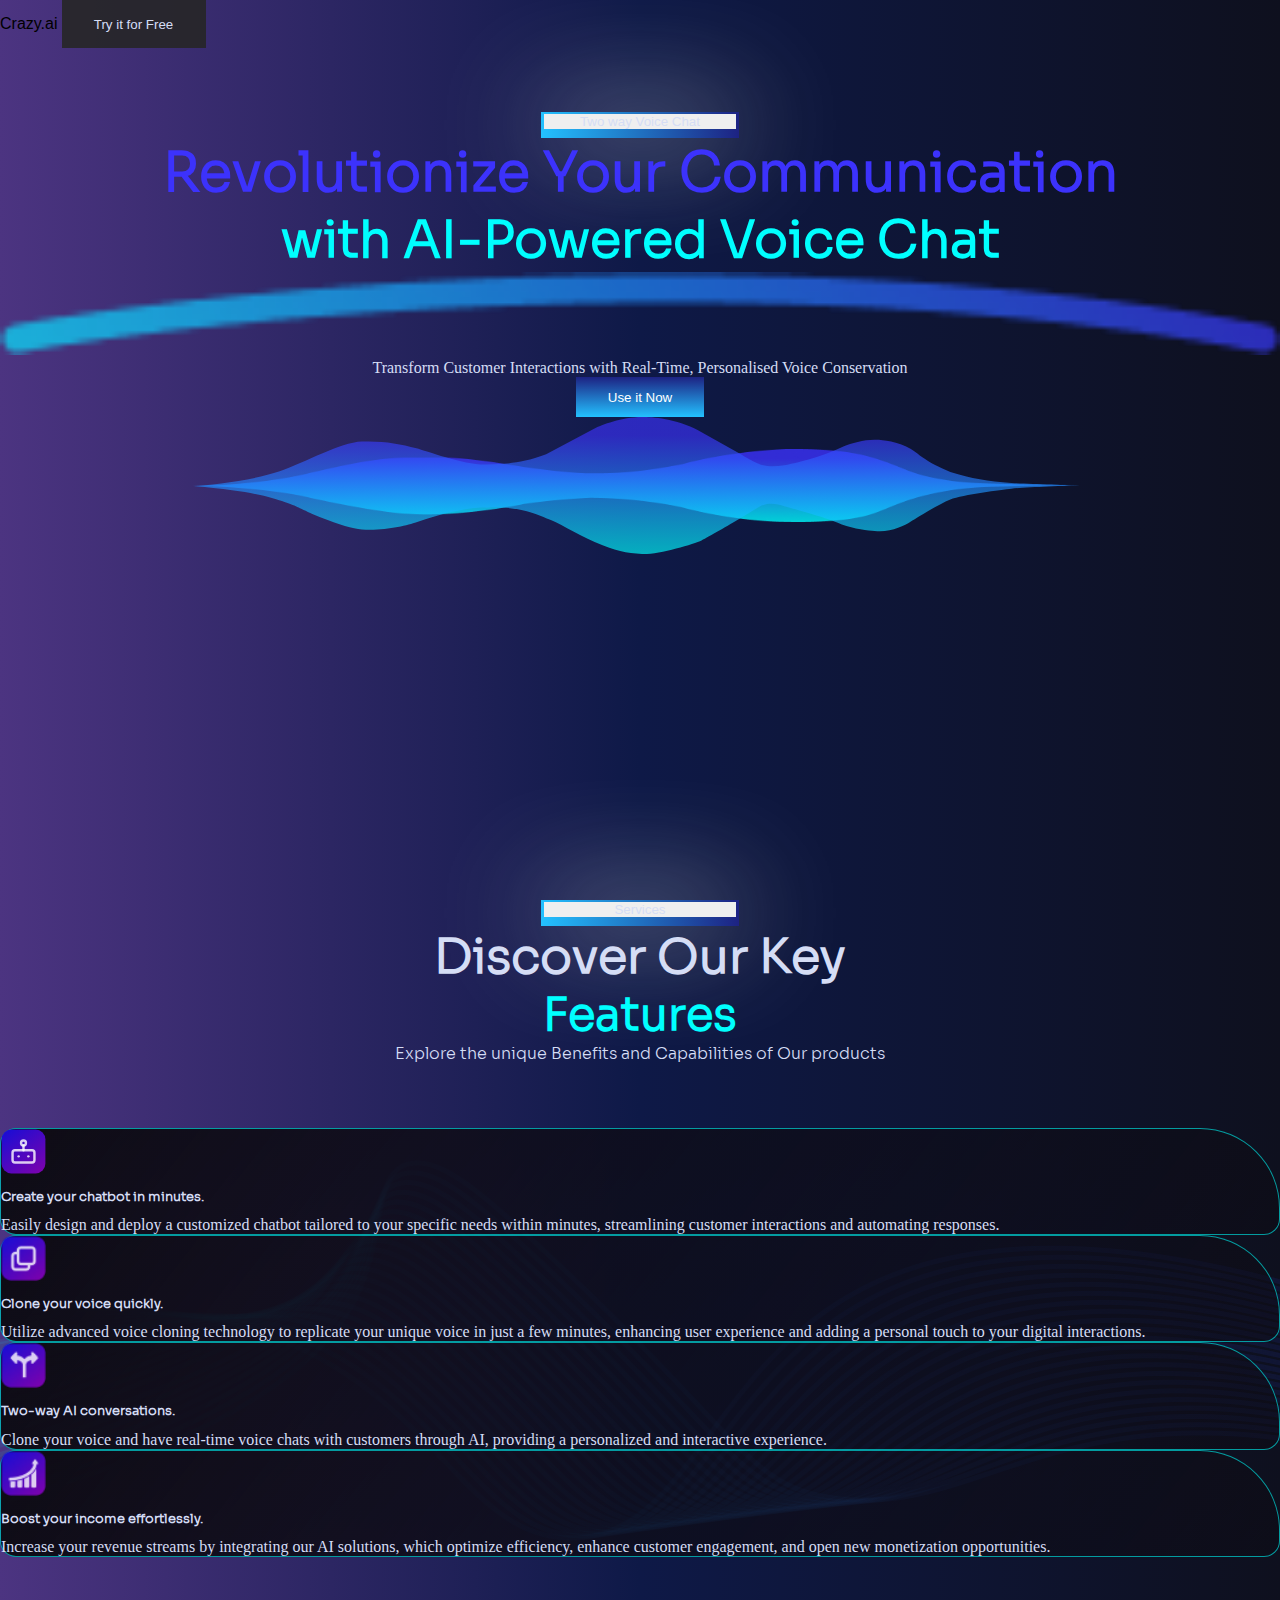
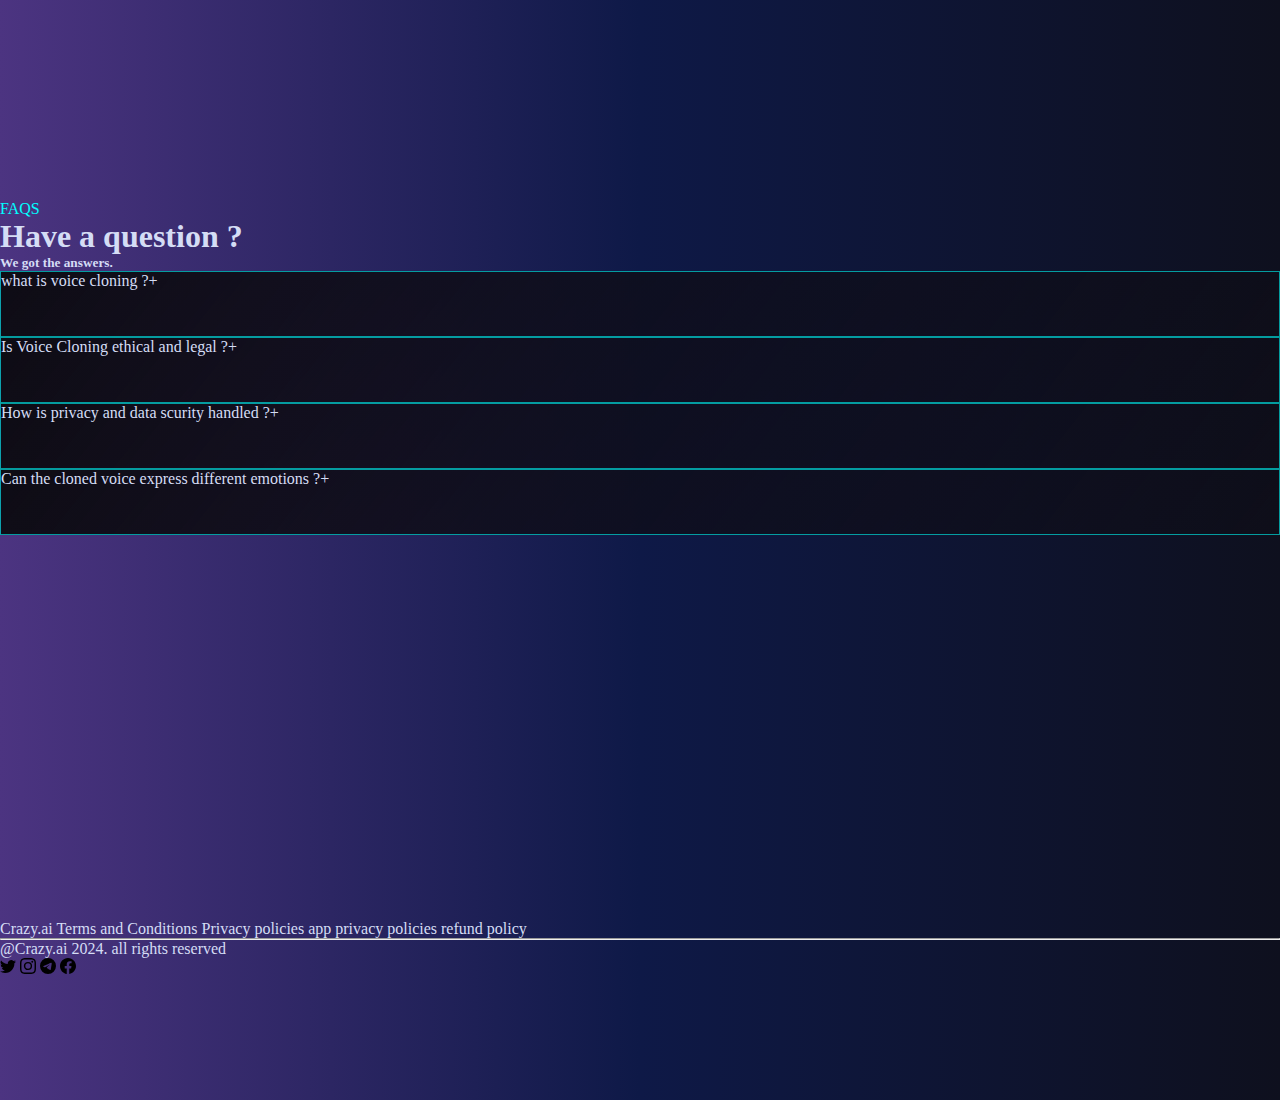
==== index.html @ ffe4294f "Crazy.ai" ====
<!DOCTYPE html>
<html lang="en">
<head>
    <meta charset="UTF-8">
    <meta http-equiv="X-UA-Compatible" content="IE=edge">
    <meta name="viewport" content="width=device-width, initial-scale=1.0">
    <title>CRAZY.ai</title>
    <link href="https://cdn.jsdelivr.net/npm/bootstrap@5.0.2/dist/css/bootstrap.min.css" rel="stylesheet" integrity="sha384-EVSTQN3/azprG1Anm3QDgpJLIm9Nao0Yz1ztcQTwFspd3yD65VohhpuuCOmLASjC" crossorigin="anonymous">
    <script src="https://cdn.jsdelivr.net/npm/bootstrap@5.0.2/dist/js/bootstrap.bundle.min.js" integrity="sha384-MrcW6ZMFYlzcLA8Nl+NtUVF0sA7MsXsP1UyJoMp4YLEuNSfAP+JcXn/tWtIaxVXM" crossorigin="anonymous"></script>
    <link rel ="stylesheet" href="style.css"/>
</head>
<body>
    <div id="main">
        <img id="back" src="bg.png" class="img-fluid"/>
        <div id="home" class="container-fluid">
            <div id="navbar" class="d-flex container justify-content-between">
                <span id="logo" class="fs-5 text-light me-5 mt-4">Crazy.ai</span>
                <button id="nav-button" class="rounded-pill ms-5 mt-3">Try it for Free</button>
            </div>
            <div class="w-100 spacer"></div>
            <div id="hero" class="d-flex justify-content-center mb-5">
                <div id="content">
                    <center>
                        <div id="btn-wrapper" class="rounded-pill mb-5 d-flex align-items-center justify-content-center ">
                            <button id="firstBtn" class="rounded-pill bg-dark text-fluid">Two way Voice Chat</button>
                        </div>
                    </center>
                    <h1 id="head1" class="text-fluid">Revolutionize Your Communication</h1>
                    <h1 id="head2" class="text-fluid">with AI-Powered Voice Chat</h1>
                    <div class="row">
                        <div class="col-lg-3"></div>
                        <div class="col-lg-4"></div>
                        <div class="col-lg-3">
                            <img src="Vector 2.png" class="img-fluid ms-3"/>
                        </div>
                        <div class="col-lg-2"></div>
                    </div>
                    <p id="head3" class="fs-5 text-fluid">Transform Customer Interactions with Real-Time, Personalised Voice Conservation</p>
                    <button id="secBtn" class="rounded-3 text-fluid">Use it Now</button>
                </div>
            </div>
            <div id="img-wrapper">
                <img src="Vector 7.svg" class="img-fluid" />
            </div>
        </div>
        <div id="services" class="container align-items-center img-fluid">
            <center>
                <div id="btn-wrapper" class="rounded-pill mb-3 d-flex align-items-center justify-content-center ">
                    <button id="firstBtn" class="rounded-pill bg-dark text-fluid">Services</button>
                </div>
            </center>
            <h1 id="service-head">Discover Our Key</h1>
            <h1 id="service-sub-head">Features</h1>
            <p id="service-desc" class="mb-5">Explore the unique Benefits and Capabilities of Our products</p>
            <div class="w-100 spacer"></div>
            <div class="row row-cols-1 row-cols-md-2 g-4 ms-2">
                <div class="col-lg-3">
                    <div class="card">
                        <img src="04.svg" class="card-img-top ms-2 mt-2" alt="...">
                        <div class="card-body">
                            <h5 class="card-title fs-4 text-fluid">Create your chatbot in minutes.</h5>
                            <p class="card-text text-fluid">Easily design and deploy a customized chatbot tailored to your specific needs within minutes, streamlining customer interactions and automating responses.</p>
                        </div>
                    </div>
                </div>
                <div class="col-lg-3">
                    <div class="card">
                        <img src="01.png" class="card-img-top ms-2 mt-2" alt="...">
                        <div class="card-body">
                            <h5 class="card-title fs-4 text-fluid">Clone your voice quickly.</h5>
                             <p class="card-text text-fluid">Utilize advanced voice cloning technology to replicate your unique voice in just a few minutes, enhancing user experience and adding a personal touch to your digital interactions.</p>
                        </div>
                    </div>
                </div>
                <div class="col-lg-3">
                    <div class="card">
                        <img src="02.png" class="card-img-top ms-2 mt-2" alt="...">
                        <div class="card-body">
                            <h5 class="card-title fs-4 text-fluid">Two-way AI conversations.</h5>
                            <p class="card-text text-fluid">Clone your voice and have real-time voice chats with customers through AI, providing a personalized and interactive experience.</p>
                        </div>
                    </div>
                </div>
                <div class="col-lg-3">
                    <div class="card">
                        <img src="03.png" class="card-img-top ms-2 mt-2" alt="...">
                        <div class="card-body">
                            <h5 class="card-title fs-4 text-fluid">Boost your income effortlessly.</h5>
                            <p class="card-text text-fluid">Increase your revenue streams by integrating our AI solutions, which optimize efficiency, enhance customer engagement, and open new monetization opportunities.</p>
                        </div>
                    </div>
                </div>
            </div>
        </div>
        <div id="questions" class="container">
            <p id="faqs">FAQS</p>
            <h1>Have a question ?</h1>
            <h5>We got the answers.</h5>
            <div id="boxes " class="mt-5">
                <div class="row ">
                    <div class="col-lg-5 d-flex justify-content-between rowContents align-items-center mt-5"><span>what is voice cloning ?</span><span>+</span></div>
                    <div class="col-lg-2 mt-5"></div>
                    <div class="col-lg-5 d-flex justify-content-between rowContents align-items-center mt-5"><span>Is Voice Cloning ethical and legal ?</span><span>+</span></div>
                </div>
                <div class="row">
                    <div class="col-lg-5 d-flex justify-content-between rowContents align-items-center mt-5"><span>How is privacy and data scurity handled ?</span><span>+</span></div>
                    <div class="col-lg-2 mt-5"></div>
                    <div class="col-lg-5 d-flex justify-content-between rowContents align-items-center mt-5"><span>Can the cloned voice express different emotions ?</span><span>+</span></div>
                </div>
            </div>
        </div>
        <div id="footer" class="container">
            <div id="upper-part" class="d-flex justify-content-between">
                <a href="index.html" class="text-fluid TOC">Crazy.ai</a>
                <a href="Terms and Conditions/TAC.html" class="text-fluid TOC">Terms and Conditions</a>
                <a href="Terms and Conditions/PrivacyPolicy.html" class="text-fluid TOC">Privacy policies</a>
                <a href="Terms and Conditions/AppPrivacyPolicy.html" class="text-fluid TOC">app privacy policies</a>
                <a href="Terms and Conditions/RefundPolicy.html" class="text-fluid TOC">refund policy</a>
            </div>
            <hr class="text-light"/>
            <div id="lower-part" class="d-flex justify-content-between">
                <p>@Crazy.ai 2024. all rights reserved</p>
                <div class="w-25 d-flex justify-content-evenly">
                    <a class="text-light">
                        <svg xmlns="http://www.w3.org/2000/svg" width="16" height="16" fill="currentColor" class="bi bi-twitter" viewBox="0 0 16 16">
                            <path d="M5.026 15c6.038 0 9.341-5.003 9.341-9.334q.002-.211-.006-.422A6.7 6.7 0 0 0 16 3.542a6.7 6.7 0 0 1-1.889.518 3.3 3.3 0 0 0 1.447-1.817 6.5 6.5 0 0 1-2.087.793A3.286 3.286 0 0 0 7.875 6.03a9.32 9.32 0 0 1-6.767-3.429 3.29 3.29 0 0 0 1.018 4.382A3.3 3.3 0 0 1 .64 6.575v.045a3.29 3.29 0 0 0 2.632 3.218 3.2 3.2 0 0 1-.865.115 3 3 0 0 1-.614-.057 3.28 3.28 0 0 0 3.067 2.277A6.6 6.6 0 0 1 .78 13.58a6 6 0 0 1-.78-.045A9.34 9.34 0 0 0 5.026 15"/>
                        </svg>
                    </a>
                    <a class="text-light">
                        <svg xmlns="http://www.w3.org/2000/svg" width="16" height="16" fill="currentColor" class="bi bi-instagram" viewBox="0 0 16 16">
                            <path d="M8 0C5.829 0 5.556.01 4.703.048 3.85.088 3.269.222 2.76.42a3.9 3.9 0 0 0-1.417.923A3.9 3.9 0 0 0 .42 2.76C.222 3.268.087 3.85.048 4.7.01 5.555 0 5.827 0 8.001c0 2.172.01 2.444.048 3.297.04.852.174 1.433.372 1.942.205.526.478.972.923 1.417.444.445.89.719 1.416.923.51.198 1.09.333 1.942.372C5.555 15.99 5.827 16 8 16s2.444-.01 3.298-.048c.851-.04 1.434-.174 1.943-.372a3.9 3.9 0 0 0 1.416-.923c.445-.445.718-.891.923-1.417.197-.509.332-1.09.372-1.942C15.99 10.445 16 10.173 16 8s-.01-2.445-.048-3.299c-.04-.851-.175-1.433-.372-1.941a3.9 3.9 0 0 0-.923-1.417A3.9 3.9 0 0 0 13.24.42c-.51-.198-1.092-.333-1.943-.372C10.443.01 10.172 0 7.998 0zm-.717 1.442h.718c2.136 0 2.389.007 3.232.046.78.035 1.204.166 1.486.275.373.145.64.319.92.599s.453.546.598.92c.11.281.24.705.275 1.485.039.843.047 1.096.047 3.231s-.008 2.389-.047 3.232c-.035.78-.166 1.203-.275 1.485a2.5 2.5 0 0 1-.599.919c-.28.28-.546.453-.92.598-.28.11-.704.24-1.485.276-.843.038-1.096.047-3.232.047s-2.39-.009-3.233-.047c-.78-.036-1.203-.166-1.485-.276a2.5 2.5 0 0 1-.92-.598 2.5 2.5 0 0 1-.6-.92c-.109-.281-.24-.705-.275-1.485-.038-.843-.046-1.096-.046-3.233s.008-2.388.046-3.231c.036-.78.166-1.204.276-1.486.145-.373.319-.64.599-.92s.546-.453.92-.598c.282-.11.705-.24 1.485-.276.738-.034 1.024-.044 2.515-.045zm4.988 1.328a.96.96 0 1 0 0 1.92.96.96 0 0 0 0-1.92m-4.27 1.122a4.109 4.109 0 1 0 0 8.217 4.109 4.109 0 0 0 0-8.217m0 1.441a2.667 2.667 0 1 1 0 5.334 2.667 2.667 0 0 1 0-5.334"/>
                        </svg>
                    </a>
                    <a class="text-light">
                        <svg xmlns="http://www.w3.org/2000/svg" width="16" height="16" fill="currentColor" class="bi bi-telegram" viewBox="0 0 16 16">
                            <path d="M16 8A8 8 0 1 1 0 8a8 8 0 0 1 16 0M8.287 5.906q-1.168.486-4.666 2.01-.567.225-.595.442c-.03.243.275.339.69.47l.175.055c.408.133.958.288 1.243.294q.39.01.868-.32 3.269-2.206 3.374-2.23c.05-.012.12-.026.166.016s.042.12.037.141c-.03.129-1.227 1.241-1.846 1.817-.193.18-.33.307-.358.336a8 8 0 0 1-.188.186c-.38.366-.664.64.015 1.088.327.216.589.393.85.571.284.194.568.387.936.629q.14.092.27.187c.331.236.63.448.997.414.214-.02.435-.22.547-.82.265-1.417.786-4.486.906-5.751a1.4 1.4 0 0 0-.013-.315.34.34 0 0 0-.114-.217.53.53 0 0 0-.31-.093c-.3.005-.763.166-2.984 1.09"/>
                        </svg>
                    </a>
                    <a class="text-light">
                        <svg xmlns="http://www.w3.org/2000/svg" width="16" height="16" fill="currentColor" class="bi bi-facebook" viewBox="0 0 16 16">
                            <path d="M16 8.049c0-4.446-3.582-8.05-8-8.05C3.58 0-.002 3.603-.002 8.05c0 4.017 2.926 7.347 6.75 7.951v-5.625h-2.03V8.05H6.75V6.275c0-2.017 1.195-3.131 3.022-3.131.876 0 1.791.157 1.791.157v1.98h-1.009c-.993 0-1.303.621-1.303 1.258v1.51h2.218l-.354 2.326H9.25V16c3.824-.604 6.75-3.934 6.75-7.951"/>
                        </svg>
                    </a>
                </div>
            </div>
        </div>
    </div>
    <!-- <script src="script.js"></script> -->
</body>
</html>
---- style.css ----
/* home (landing page) */

@font-face {
    font-family: sora;
    src: url(Sora-Light.ttf);
  }  

*{
    margin: 0;
    padding: 0;
}

#main{
    min-width: 100%;
    box-sizing: border-box;
    background: linear-gradient(to right,#4C3481,#0E1947,#0E101E);
}

#back{
    height: 100%;
    width: 100%;
    position:fixed;
    z-index:-1000;
}

#home{
    height: 100vh;
}

#logo{
    font-family:arial;
}

.spacer{
    height:4rem;
}

#nav-button{
    color:#D5DDF5;
    background: #262626E5;
    height: 3rem;
    width: 9rem;
    border:none;
}

#btn-wrapper{
    width: 12.4rem;
    height: 1.6rem;
    background: linear-gradient(to right,#23c1ff,#1d2283);
    box-shadow: .1px .1px 110px lightgrey;
}

#firstBtn{
    width: 12rem;
    border:none;
    color:#D5DDF5;
}

#secBtn{
    height: 2.5rem;
    width: 8rem;
    background: linear-gradient(to top,#23c1ff,#1d2283);
    color: white;
    border: none;
}

#home img{
    width:100%;
}

#content{
    text-align:center;
}

#img-wrapper{
    background:url('Vector 6.png');
    background-repeat:no-repeat;
    background-position:center;
    background-size:70%;
    display: flex;
    justify-content: center;
}

#img-wrapper img{
    width: 70%;
}

#head1{
    font-size:3.4rem;
    color: #3C32FC;
    font-weight: bolder;
    font-family:sora;
}

#head2{
    font-size:3.2rem;
    font-weight: bold;
    color:#00FFFF;
    font-family:sora;
}

#head3{
    color:#D5DDF5;
}

/* services */

#services{
    text-align: center;
    height: 100vh;
    background:url('Capa 1.png');
    background-repeat:no-repeat;
    background-position: center;
}

#service-head{
    font-size:3rem;
    font-weight: bolder;
    font-family:sora;
    color:#D5DDF5;
}

#service-sub-head{
    color:#00FFFF;
    font-size:2.8rem;
    font-weight: bolder;
    font-family:sora;
}

#service-desc{
    font-family:sora;
    color: #D5DDF5;
    font-weight: lighter;
}

.card{
    border-top-right-radius:5rem;
    border-top-left-radius: 1rem;
    border-bottom-left-radius: 1rem;
    border-bottom-right-radius: 1rem;
    background: linear-gradient(128.25deg, #0E0C15 1.49%, rgba(14, 12, 21, 0.5) 103.04%);
    color: #D5DDF5;
    padding:24px, 24px, 48px, 24px;
    text-align:left;
    border: 1px solid rgba(0, 216, 216, 0.7) ;
    height: 100%;
}

.card img{
    height:45px;
    width:45px;
}

.card-title{
    font-family: sora;
    font-weight: bold;
    line-height: 2.4rem;
    text-align: left;
}

.card-body{
    height:20%;
}

/* questions */

#faqs{
    color: #00FFFF;
}

#questions{
    height:80vh;
    color: #D5DDF5;
}

#boxes{
    color:#D5DDF5;
}

.rowContents{
    background: linear-gradient(128.25deg, #0E0C15 1.49%, rgba(14, 12, 21, 0.5) 103.04%);
    height:4rem;
    border: .7px solid rgba(0, 216, 216, 0.7) ;
}

/* footer */

#footer{
    height:20vh;
}

#upper-part{
    color:#D5DDF5;
    font-weight: 500;
}

#lower-part p{
    color:#D5DDF5;
}

#lower-part div a{
    text-decoration: none;
}

.TOC{
    text-decoration: none;
    color:#D5DDF5;
}

.TOC:hover{
    text-decoration: none;
    color:#D5DDF5;
}

/* Responsiveness */

@media only screen and (max-width: 1400px) {
    #content img{
        width: 100%;
    }
}

@media only screen and (max-width: 1050px) {
    #home{
        height: 110vh;
    }
    
    #content img{
        width: 100%;
    }
    
    #services{
        height: 150vh;   
    }
}

@media only screen and (max-width: 994px) {
    #main{
        width: 100vw;
    }
    
    #services{
        height: 200vh;
    }

    #questions{
        height: 150vh;   
    }

    #head1{
        font-size: 2rem;
    }

    #head2{
        font-size: 2.1rem;
    }

    #content img{
        width: 45%;
    }

    .rowContents{
        width: 90%;
        margin-left: 5%;
    }
}



@media only screen and (max-width: 700px) {
    #main{
        width: 100vw;
    }
    
    #services{
        height: 200vh;
    }

    #questions{
        height: 100vh;   
    }

    #head1{
        font-size: 2rem;
    }

    #head2{
        font-size: 2.1rem;
    }

    #content img{
        width: 45%;
    }

    .rowContents{
        width: 90%;
        margin-left: 5%;
    }
}

@media only screen and (max-width: 380px) {
    #main{
        width: 100vw;
    }
    
    #services{
        height: 250vh;
    }

    #questions{
        height: 125vh;   
    }

    #head1{
        font-size: 2rem;
    }

    #head2{
        font-size: 2.1rem;
    }

    #content img{
        width: 45%;
    }

    .TOC{
        font-size: 12px;
        margin-left: 15px;
    }

    .rowContents{
        width: 90%;
        margin-left: 5%;
    }

    #questions p{
        margin-left: 5%;
    }

    #questions h1{
        margin-left: 5%;
    }

    #questions h5{
        margin-left: 5%;
    }
}

@media only screen and (max-width: 500px) {
    .TOC{
        font-size: 14px;
        margin-left: 15px;
    }

    #questions p{
        margin-left: 5%;
    }

    #questions h1{
        margin-left: 5%;
    }

    #questions h5{
        margin-left: 5%;
    }
}
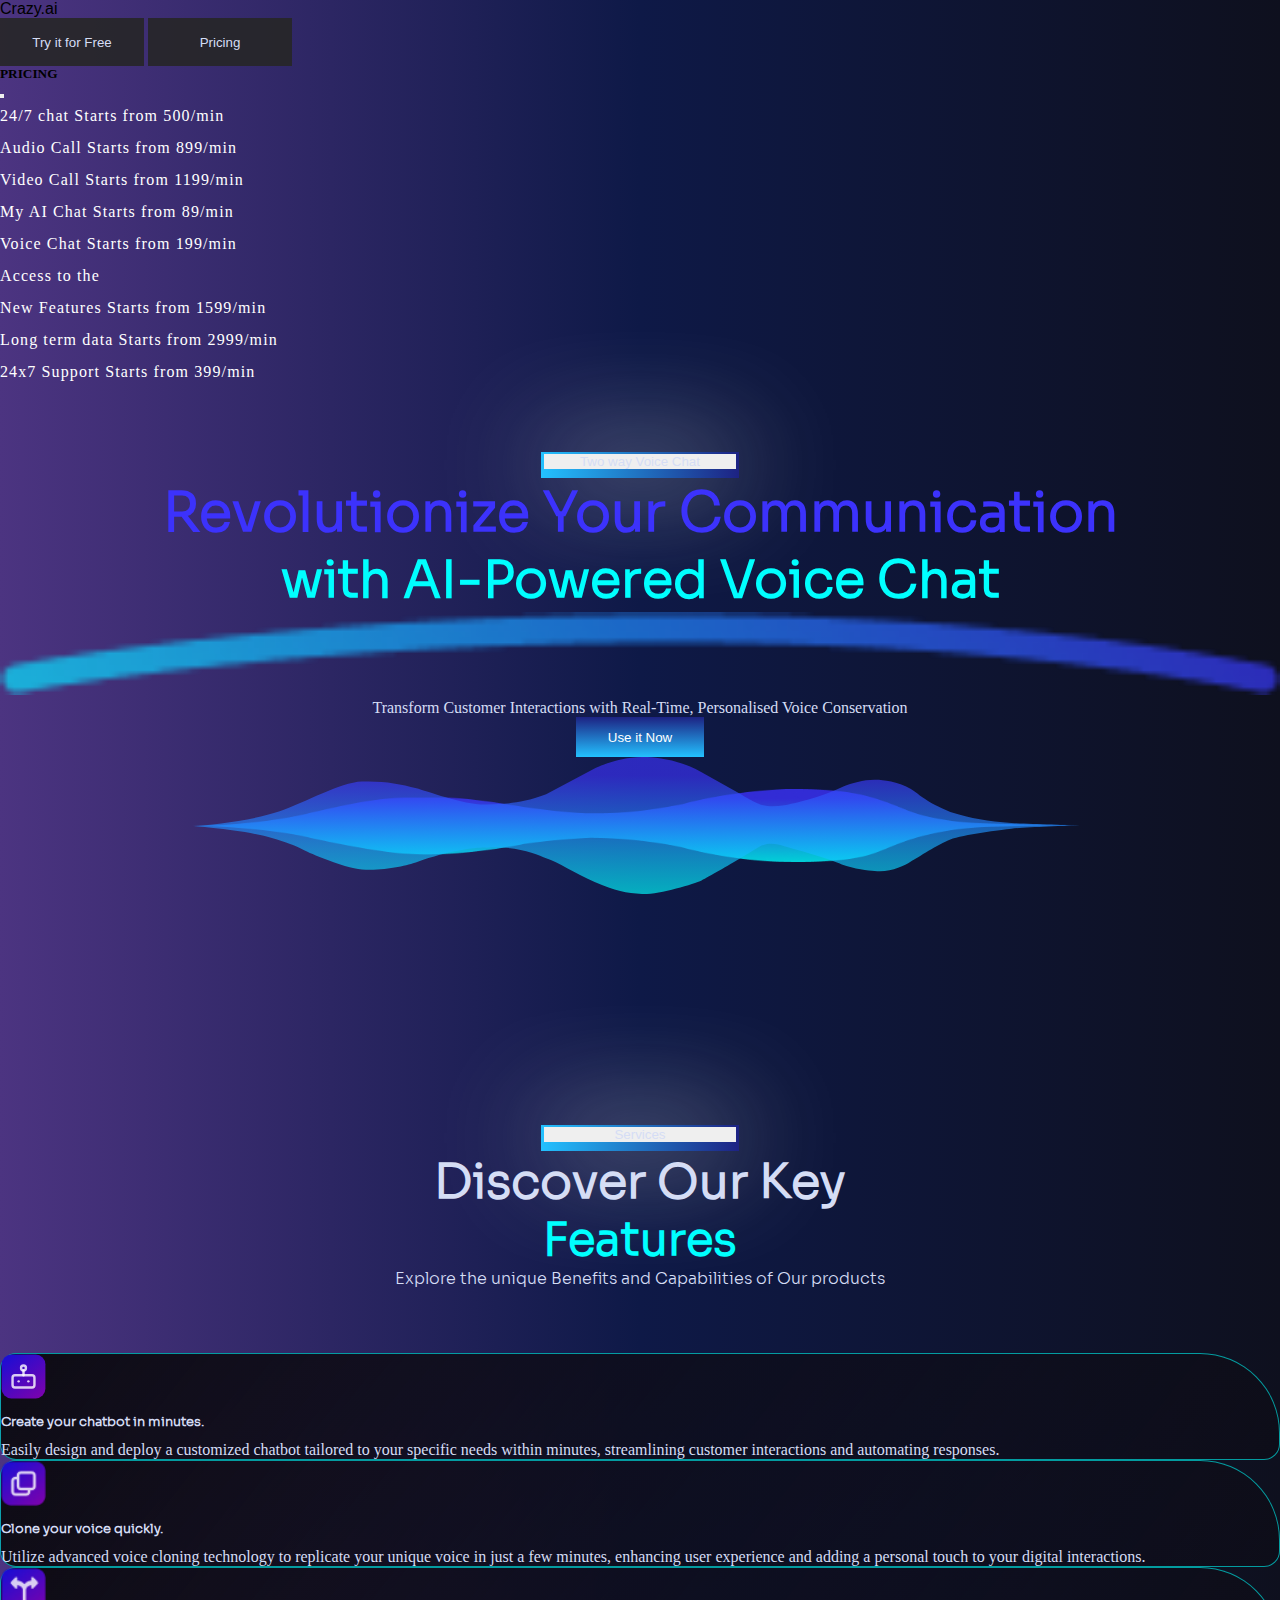
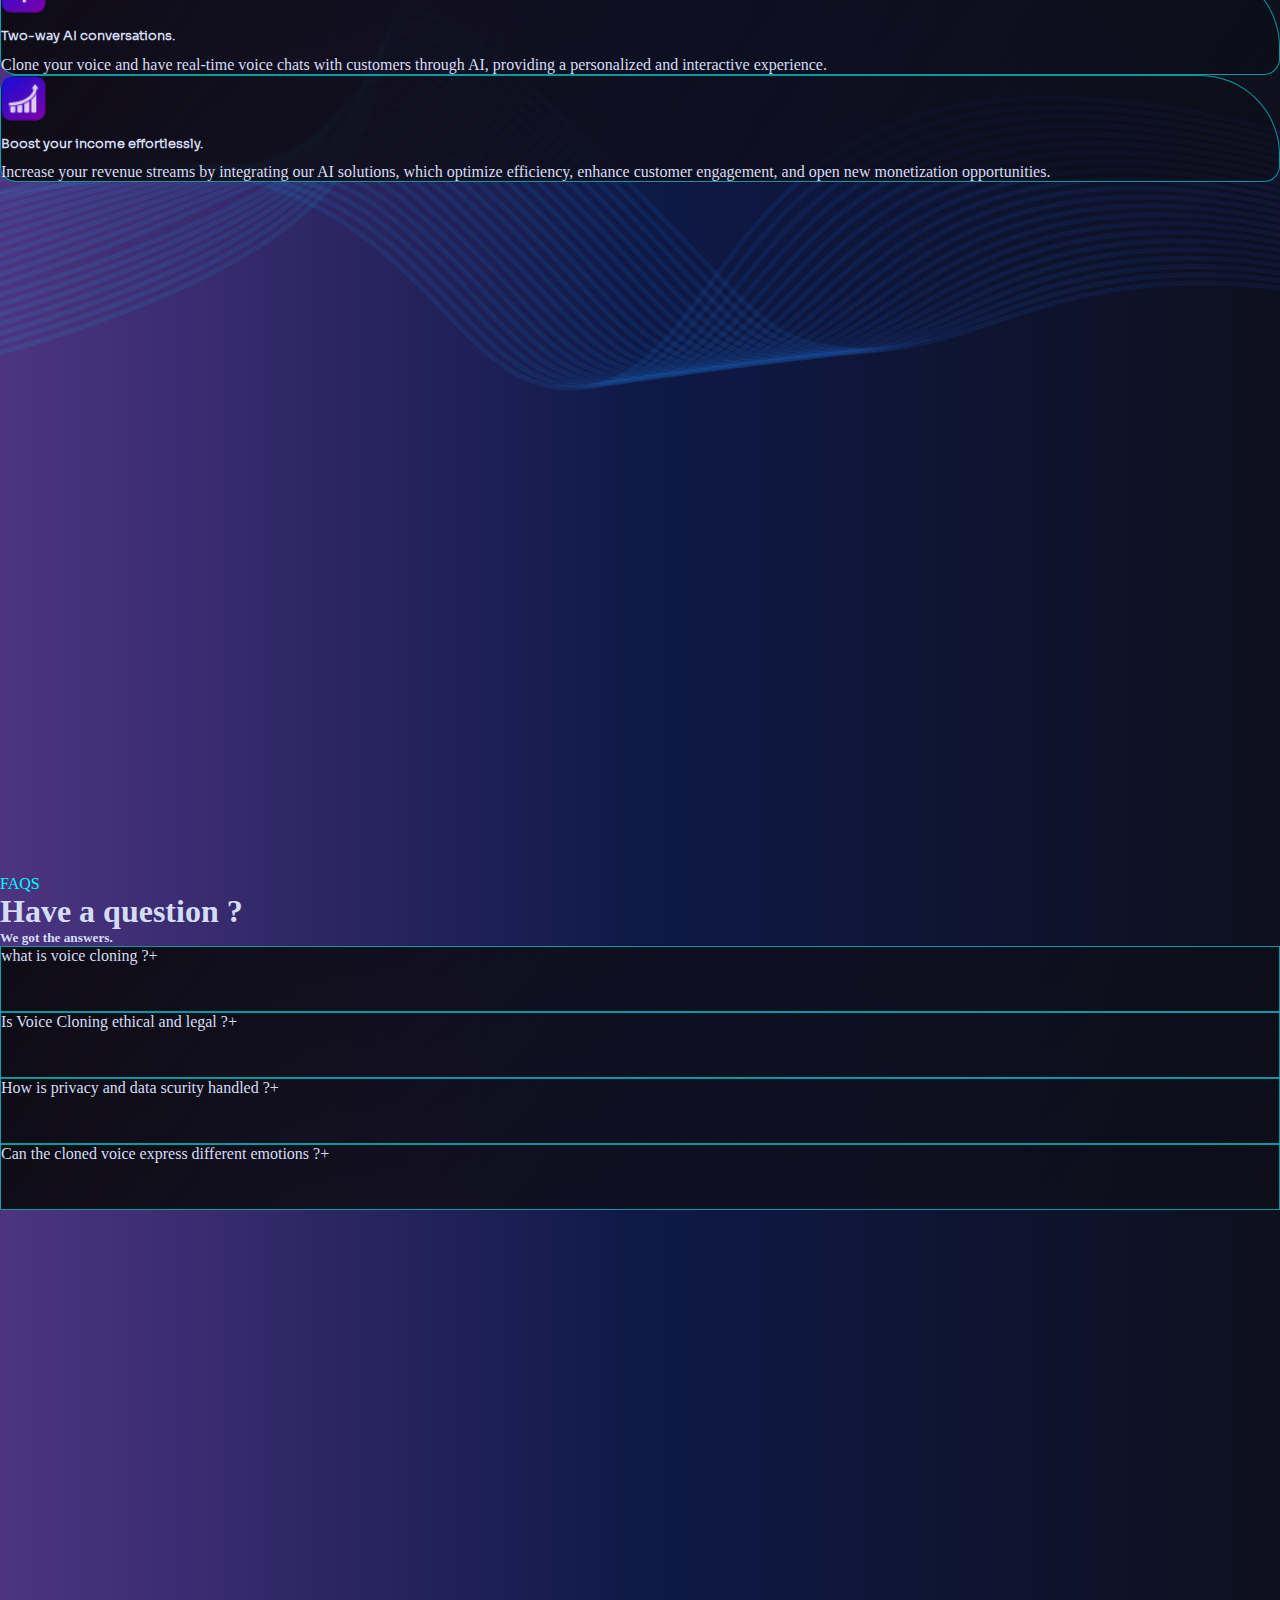
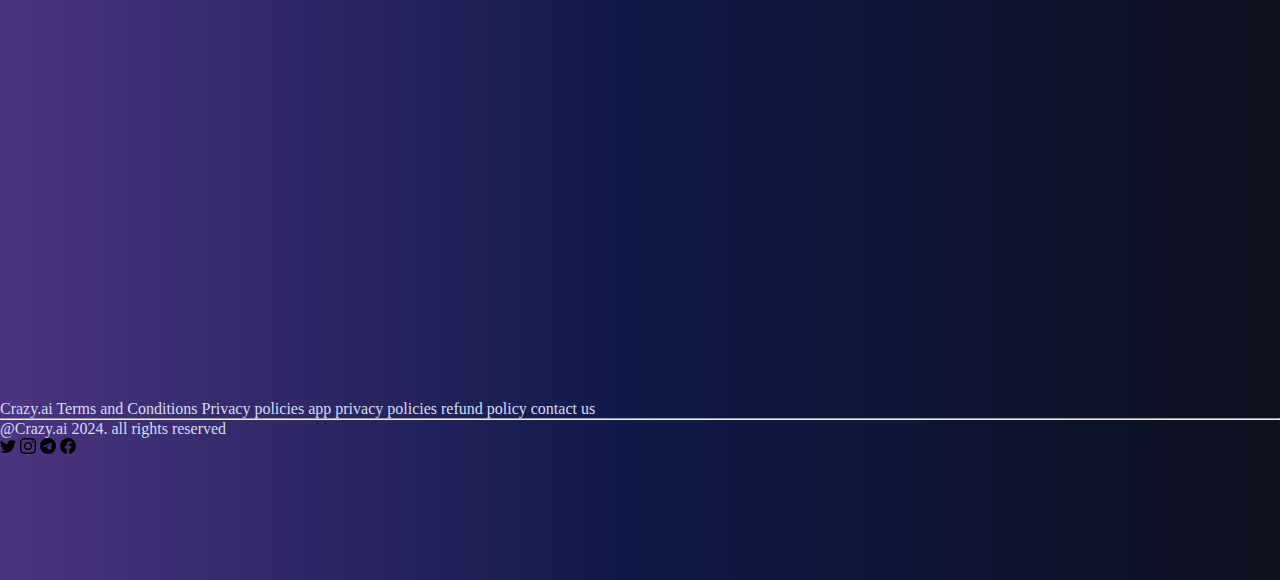
==== commit 856866e4: "added pricing button and contact and minor edits" ====
--- a/index.html
+++ b/index.html
@@ -15,7 +15,58 @@
         <div id="home" class="container-fluid">
             <div id="navbar" class="d-flex container justify-content-between">
                 <span id="logo" class="fs-5 text-light me-5 mt-4">Crazy.ai</span>
-                <button id="nav-button" class="rounded-pill ms-5 mt-3">Try it for Free</button>
+                <div class="d-flex align-items-center">
+                    <button class="rounded-pill ms-4 mt-4 nav-button">Try it for Free</button>
+                    <button class="rounded-pill ms-3 mt-4 nav-button" data-bs-toggle="modal" data-bs-target="#exampleModal">Pricing</button>
+                </div>
+            </div>
+            <div class="modal fade" id="exampleModal" tabindex="-1" aria-labelledby="exampleModalLabel" aria-hidden="true">
+                <div class="modal-dialog">
+                    <div class="modal-content">
+                        <div class="modal-header">
+                            <h5 class="modal-title" id="exampleModalLabel">PRICING</h5>
+                            <button type="button" class="btn-close" data-bs-dismiss="modal" aria-label="Close"></button>
+                        </div>
+                        <div class="modal-body">
+                            <ul class="text-sm text-gray-700">
+                                <li >
+                                    <span >24/7 chat</span>
+                                    <span >Starts from 500/min</span>
+                                </li>
+                                <li >
+                                    <span >Audio Call</span>
+                                    <span >Starts from 899/min</span>
+                                </li>
+                                <li >
+                                    <span >Video Call</span>
+                                    <span >Starts from 1199/min</span>
+                                </li>
+                                <li >
+                                    <span >My AI Chat</span>
+                                    <span >Starts from 89/min</span>
+                                </li>
+                                <li >
+                                    <span >Voice Chat</span>
+                                    <span >Starts from 199/min</span>
+                                </li>
+                                <li >
+                                    <span >
+                                    Access to the <br /> New Features
+                                    </span>
+                                    <span >Starts from 1599/min</span>
+                                </li>
+                                <li >
+                                    <span >Long term data</span>
+                                    <span >Starts from 2999/min</span>
+                                </li>
+                                <li >
+                                    <span >24x7 Support</span>
+                                    <span >Starts from 399/min</span>
+                                </li>
+                            </ul>
+                        </div>
+                    </div>
+                </div>
             </div>
             <div class="w-100 spacer"></div>
             <div id="hero" class="d-flex justify-content-center mb-5">
@@ -56,7 +107,7 @@
             <div class="row row-cols-1 row-cols-md-2 g-4 ms-2">
                 <div class="col-lg-3">
                     <div class="card">
-                        <img src="04.svg" class="card-img-top ms-2 mt-2" alt="...">
+                        <img src="04.svg" class="card-img-top mt-2" alt="...">
                         <div class="card-body">
                             <h5 class="card-title fs-4 text-fluid">Create your chatbot in minutes.</h5>
                             <p class="card-text text-fluid">Easily design and deploy a customized chatbot tailored to your specific needs within minutes, streamlining customer interactions and automating responses.</p>
@@ -65,7 +116,7 @@
                 </div>
                 <div class="col-lg-3">
                     <div class="card">
-                        <img src="01.png" class="card-img-top ms-2 mt-2" alt="...">
+                        <img src="01.png" class="card-img-top mt-2" alt="...">
                         <div class="card-body">
                             <h5 class="card-title fs-4 text-fluid">Clone your voice quickly.</h5>
                              <p class="card-text text-fluid">Utilize advanced voice cloning technology to replicate your unique voice in just a few minutes, enhancing user experience and adding a personal touch to your digital interactions.</p>
@@ -74,7 +125,7 @@
                 </div>
                 <div class="col-lg-3">
                     <div class="card">
-                        <img src="02.png" class="card-img-top ms-2 mt-2" alt="...">
+                        <img src="02.png" class="card-img-top mt-2" alt="...">
                         <div class="card-body">
                             <h5 class="card-title fs-4 text-fluid">Two-way AI conversations.</h5>
                             <p class="card-text text-fluid">Clone your voice and have real-time voice chats with customers through AI, providing a personalized and interactive experience.</p>
@@ -83,7 +134,7 @@
                 </div>
                 <div class="col-lg-3">
                     <div class="card">
-                        <img src="03.png" class="card-img-top ms-2 mt-2" alt="...">
+                        <img src="03.png" class="card-img-top mt-2" alt="...">
                         <div class="card-body">
                             <h5 class="card-title fs-4 text-fluid">Boost your income effortlessly.</h5>
                             <p class="card-text text-fluid">Increase your revenue streams by integrating our AI solutions, which optimize efficiency, enhance customer engagement, and open new monetization opportunities.</p>
@@ -116,6 +167,7 @@
                 <a href="Terms and Conditions/PrivacyPolicy.html" class="text-fluid TOC">Privacy policies</a>
                 <a href="Terms and Conditions/AppPrivacyPolicy.html" class="text-fluid TOC">app privacy policies</a>
                 <a href="Terms and Conditions/RefundPolicy.html" class="text-fluid TOC">refund policy</a>
+                <a href="Terms and Conditions/ContactUs.html" class="text-fluid TOC">contact us</a>
             </div>
             <hr class="text-light"/>
             <div id="lower-part" class="d-flex justify-content-between">
--- a/style.css
+++ b/style.css
@@ -35,7 +35,7 @@
     height:4rem;
 }
 
-#nav-button{
+.nav-button{
     color:#D5DDF5;
     background: #262626E5;
     height: 3rem;
@@ -101,6 +101,13 @@
 
 #head3{
     color:#D5DDF5;
+}
+
+.modal-body{
+    background: linear-gradient(to right,#4C3481,#0E1947,#0E101E);
+    color: white;
+    line-height: 2rem;
+    letter-spacing: .07rem;
 }
 
 /* services */
@@ -214,6 +221,20 @@
 
 /* Responsiveness */
 
+@media only screen and (max-width: 1500px) {
+    #home{
+        height: 125vh;
+    }
+
+    #services{
+        height: 150vh;   
+    }
+
+    #questions{
+        height: 125vh;   
+    }
+}
+
 @media only screen and (max-width: 1400px) {
     #content img{
         width: 100%;
@@ -232,6 +253,10 @@
     #services{
         height: 150vh;   
     }
+
+    #questions{
+        height: 110vh;   
+    }
 }
 
 @media only screen and (max-width: 994px) {
@@ -240,11 +265,11 @@
     }
     
     #services{
-        height: 200vh;
+        height: 100vh;
     }
 
     #questions{
-        height: 150vh;   
+        height: 100vh;   
     }
 
     #head1{
@@ -277,7 +302,7 @@
     }
 
     #questions{
-        height: 100vh;   
+        height: 130vh;   
     }
 
     #head1{
@@ -295,6 +320,32 @@
     .rowContents{
         width: 90%;
         margin-left: 5%;
+    }
+}
+
+@media only screen and (max-width: 500px) {
+    .TOC{
+        font-size: 13px;
+        display: flex;
+        justify-content: space-between;
+    }
+
+    #questions p{
+        margin-left: 5%;
+    }
+
+    #questions h1{
+        margin-left: 5%;
+    }
+
+    #questions h5{
+        margin-left: 5%;
+    }
+
+    .nav-button{
+        height: 2rem;
+        width: 5.5rem;
+        font-size: .7rem;
     }
 }
 
@@ -324,8 +375,9 @@
     }
 
     .TOC{
-        font-size: 12px;
-        margin-left: 15px;
+        font-size: 10px;
+        display: flex;
+        justify-content: space-between;
     }
 
     .rowContents{
@@ -344,24 +396,10 @@
     #questions h5{
         margin-left: 5%;
     }
-}
-
-@media only screen and (max-width: 500px) {
-    .TOC{
-        font-size: 14px;
-        margin-left: 15px;
-    }
-
-    #questions p{
-        margin-left: 5%;
-    }
-
-    #questions h1{
-        margin-left: 5%;
-    }
-
-    #questions h5{
-        margin-left: 5%;
-    }
-}
-
+
+    .nav-button{
+        height: 2rem;
+        width: 5.5rem;
+        font-size: .7rem;
+    }
+}
